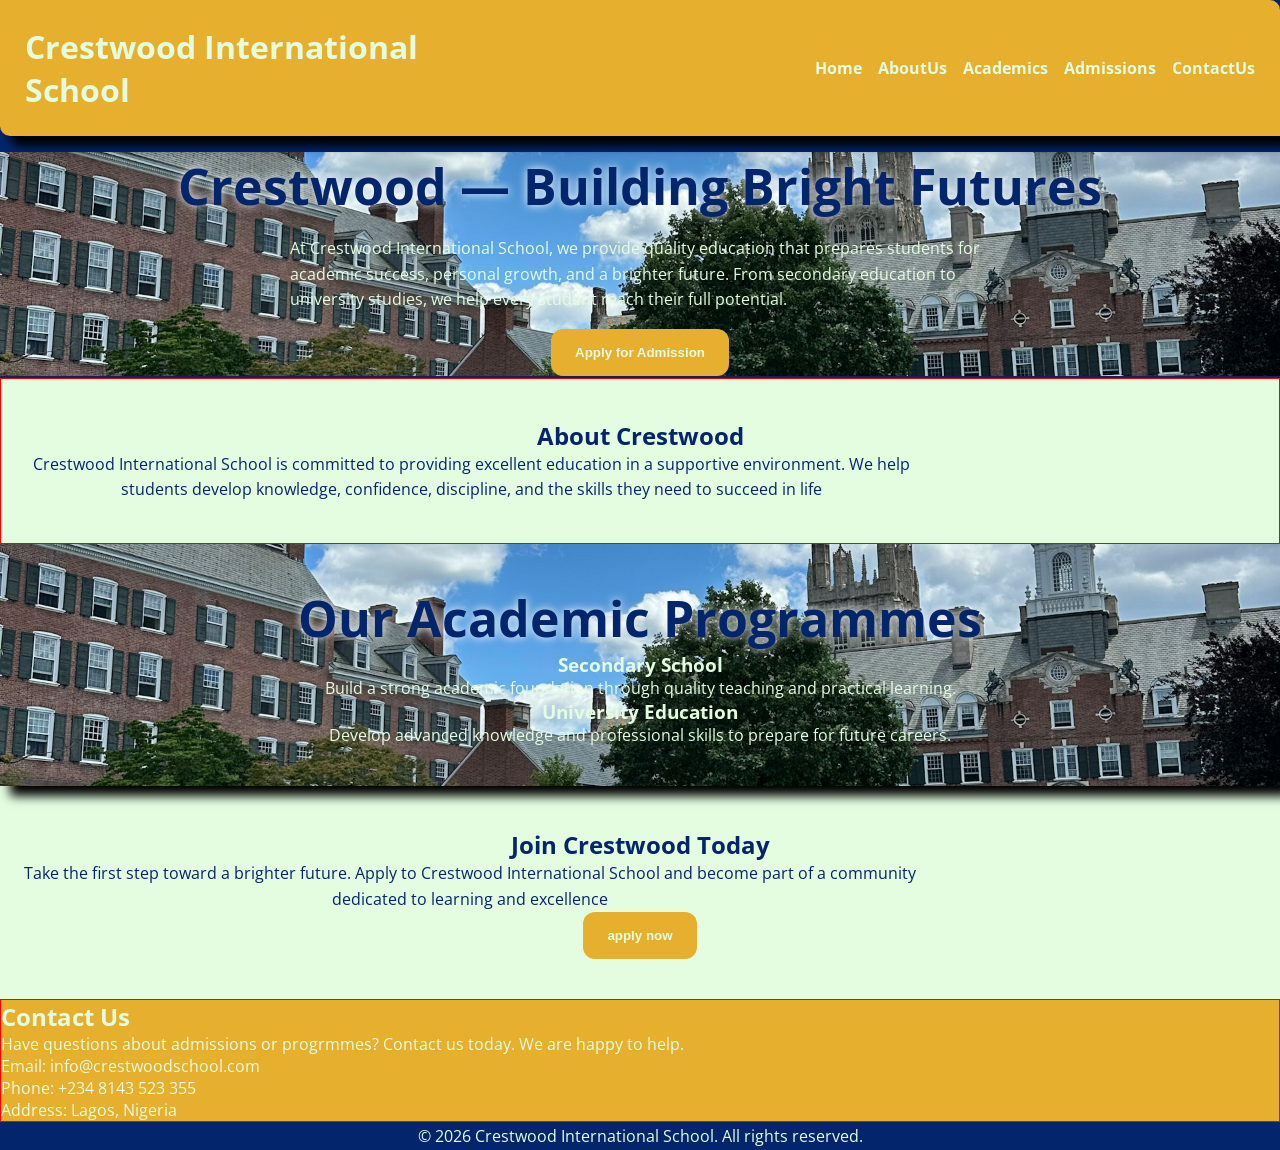
==== index.html @ 16b4190a "first commit" ====
<!DOCTYPE html>
<html lang="en">
<head>
    <title>Crestwood</title>
    <link rel="stylesheet" href="style.css">
    <link rel="preconnect" href="https://fonts.googleapis.com">
<link rel="preconnect" href="https://fonts.gstatic.com" crossorigin>
<link href="https://fonts.googleapis.com/css2?family=Open+Sans:ital,wght@0,300..800;1,300..800&display=swap" rel="stylesheet">
</head>
<body>
    <header class="header">
        <div class="name">
            <h1>Crestwood International School</h1>
        </div>
        <nav>
            <ul>
                <li><a href="#">Home</a></li>
                <li><a href="#">AboutUs</a></li>
                <li><a href="#">Academics</a></li>
                <li><a href="#">Admissions</a></li>
                <li><a href="#">ContactUs</a></li>
            </ul>
        </nav>
    </header>
    <section class="hero">
        <h2><span>Crestwood &mdash; Building Bright Futures</span></h2>
        <p>At Crestwood International School, we provide quality education that prepares students for academic success, personal growth, and a brighter future. From secondary education to university studies, we help every student reach their full potential.</p>
        <button>Apply for Admission</button>
    </section>
    <div class="all">
        <section class="about-us">
            <h2> About Crestwood</h2>
            <p>Crestwood International School is committed to providing excellent education in a supportive environment. We help students develop knowledge, confidence, discipline, and the skills they need to succeed in life</p>
        </section>
        <section class="academic">
            <h2><span>Our Academic Programmes</span></h2>
            <h3>Secondary School</h3>
            <p>Build a strong academic foundation through quality teaching and practical learning.</p>
            <h3>University Education</h3>
            <p>Develop advanced knowledge and professional skills to prepare for future careers.</p>
        </section>
        <section class="admissions">
            <h2>Join Crestwood Today</h2>
            <p>Take the first step toward a brighter future. Apply to Crestwood International School and become part of a community dedicated to learning and excellence</p>
            <button>apply now</button>
        </section>
    </div>
    <section class="contact">
        <h2>Contact Us</h2>
        <p>Have questions about admissions or progrmmes? Contact us today. We are happy to help.</p>
        <p>Email: info&commat;crestwoodschool.com</p>
        <p>Phone: +234 8143 523 355</p>
        <p>Address: Lagos, Nigeria</p>
    </section>
    <footer>&copy; 2026 Crestwood International School. All rights reserved.</footer>
</body>
</html>
---- style.css ----
* {
    margin: 0px;
    padding: 0px;
    box-sizing: border-box;
}

body {
    font-family: "Open Sans", sans-serif;
    font-weight: 100px;
    font-style: normal;
    background-color: #03256C;
    color: #E4FDE1;
}

.header {
    background-color: #E6AF2E;
    display: flex;
    justify-content: space-between;
    padding: 25px;
    border-radius: 0px 10px 0px 10px;
    box-shadow: 10px 10px 10px black;
    margin-bottom: 16px;
    position: sticky;
    top: 0px;
    z-index: 100;
}

.name {
    width: 500px;
}

h1 {
    width: 100%;
}

a {
    text-decoration: none;
}

li {
    list-style: none;
}

nav {
    display: flex;
    align-items: center;
}

nav ul {
    gap: 16px;
    display: flex;
    font-weight: bold;
}

a {
    color: #E4FDE1;
}

button {
    cursor: pointer;
    padding: 16px 24px;
    border-radius: 12px;
    color: #E4FDE1;
    background-color: #E6AF2E;
    border: none;
    font-weight: bold;
}

.hero {
    padding: 0px 16px;
    gap: 16px;
    display: flex;
    align-items: center;
    justify-content: center;
    flex-direction: column;
    background-image: url(hero-background.jpg);
    background-repeat: no-repeat;
    background-size: cover;
    background-position: center;
}

.hero p {
    line-height: 1.6;
    max-width: 700px;
}

span {
    color: #03256C;
    text-shadow: 0px 0px 10px white;
    font-size: 50px;
}

.all {
    background-color: #E4FDE1;

}

.about-us {
    padding: 40px 20px;
    text-align: center;
    margin-top: 2px;
    color: #03256C;
    border: 1px solid red;
}


.about-us p {
    line-height: 1.6;
    width: 900px;
}

.academic {
    padding: 40px 20px;
    text-align: center;
    background-image: url(hero-background.jpg);
    background-repeat: no-repeat;
    background-size: cover;
    background-position: center; 
    box-shadow: 10px 10px 10px black;   
}

.academic p h3 {
    line-height: 1.6;
    width: 900px;
}

.admissions {
    padding: 40px 20px;
    text-align: center;
    margin-top: 2px;
    color: #03256C;
}

.admissions p {
    line-height: 1.6;
    width: 900px;
}

.contact {
    border: 1px solid red;
    background-color: #E6AF2E;
    
}

footer {
    text-align: center;
    padding: 3px 0px;
}
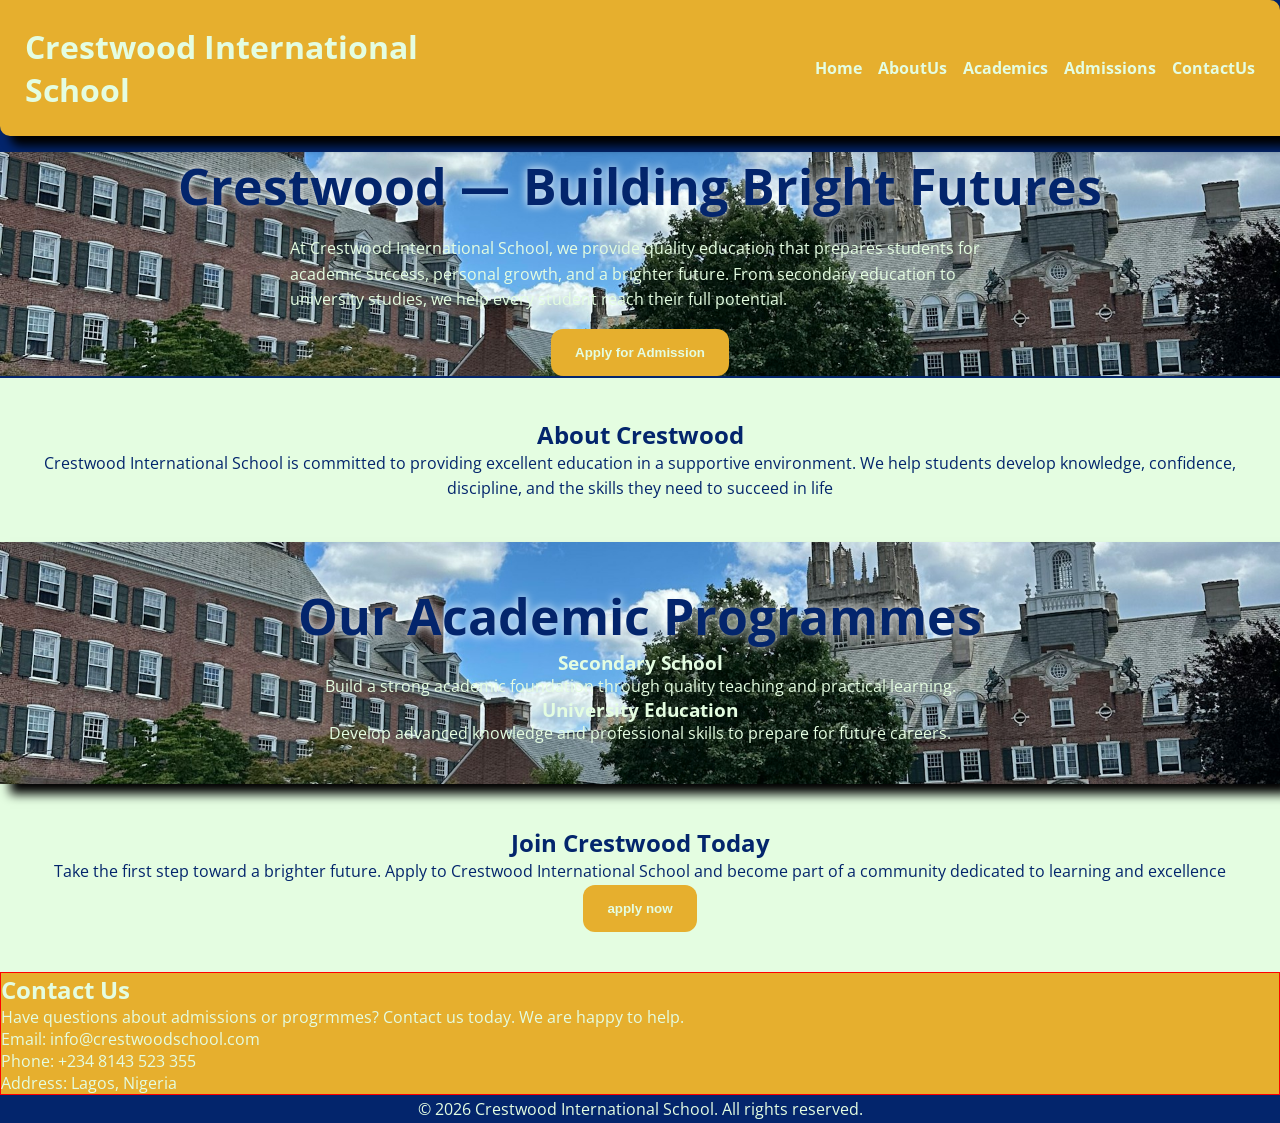
==== commit 11f78484: "code classify" ====
--- a/index.html
+++ b/index.html
@@ -27,7 +27,7 @@
         <p>At Crestwood International School, we provide quality education that prepares students for academic success, personal growth, and a brighter future. From secondary education to university studies, we help every student reach their full potential.</p>
         <button>Apply for Admission</button>
     </section>
-    <div class="all">
+    <div class="body">
         <section class="about-us">
             <h2> About Crestwood</h2>
             <p>Crestwood International School is committed to providing excellent education in a supportive environment. We help students develop knowledge, confidence, discipline, and the skills they need to succeed in life</p>
--- a/style.css
+++ b/style.css
@@ -90,7 +90,7 @@
     font-size: 50px;
 }
 
-.all {
+.body {
     background-color: #E4FDE1;
 
 }
@@ -100,13 +100,12 @@
     text-align: center;
     margin-top: 2px;
     color: #03256C;
-    border: 1px solid red;
+    /* border: 1px solid red; */
 }
 
 
 .about-us p {
     line-height: 1.6;
-    width: 900px;
 }
 
 .academic {
@@ -121,7 +120,6 @@
 
 .academic p h3 {
     line-height: 1.6;
-    width: 900px;
 }
 
 .admissions {
@@ -133,7 +131,7 @@
 
 .admissions p {
     line-height: 1.6;
-    width: 900px;
+    /* text-align: center; */
 }
 
 .contact {
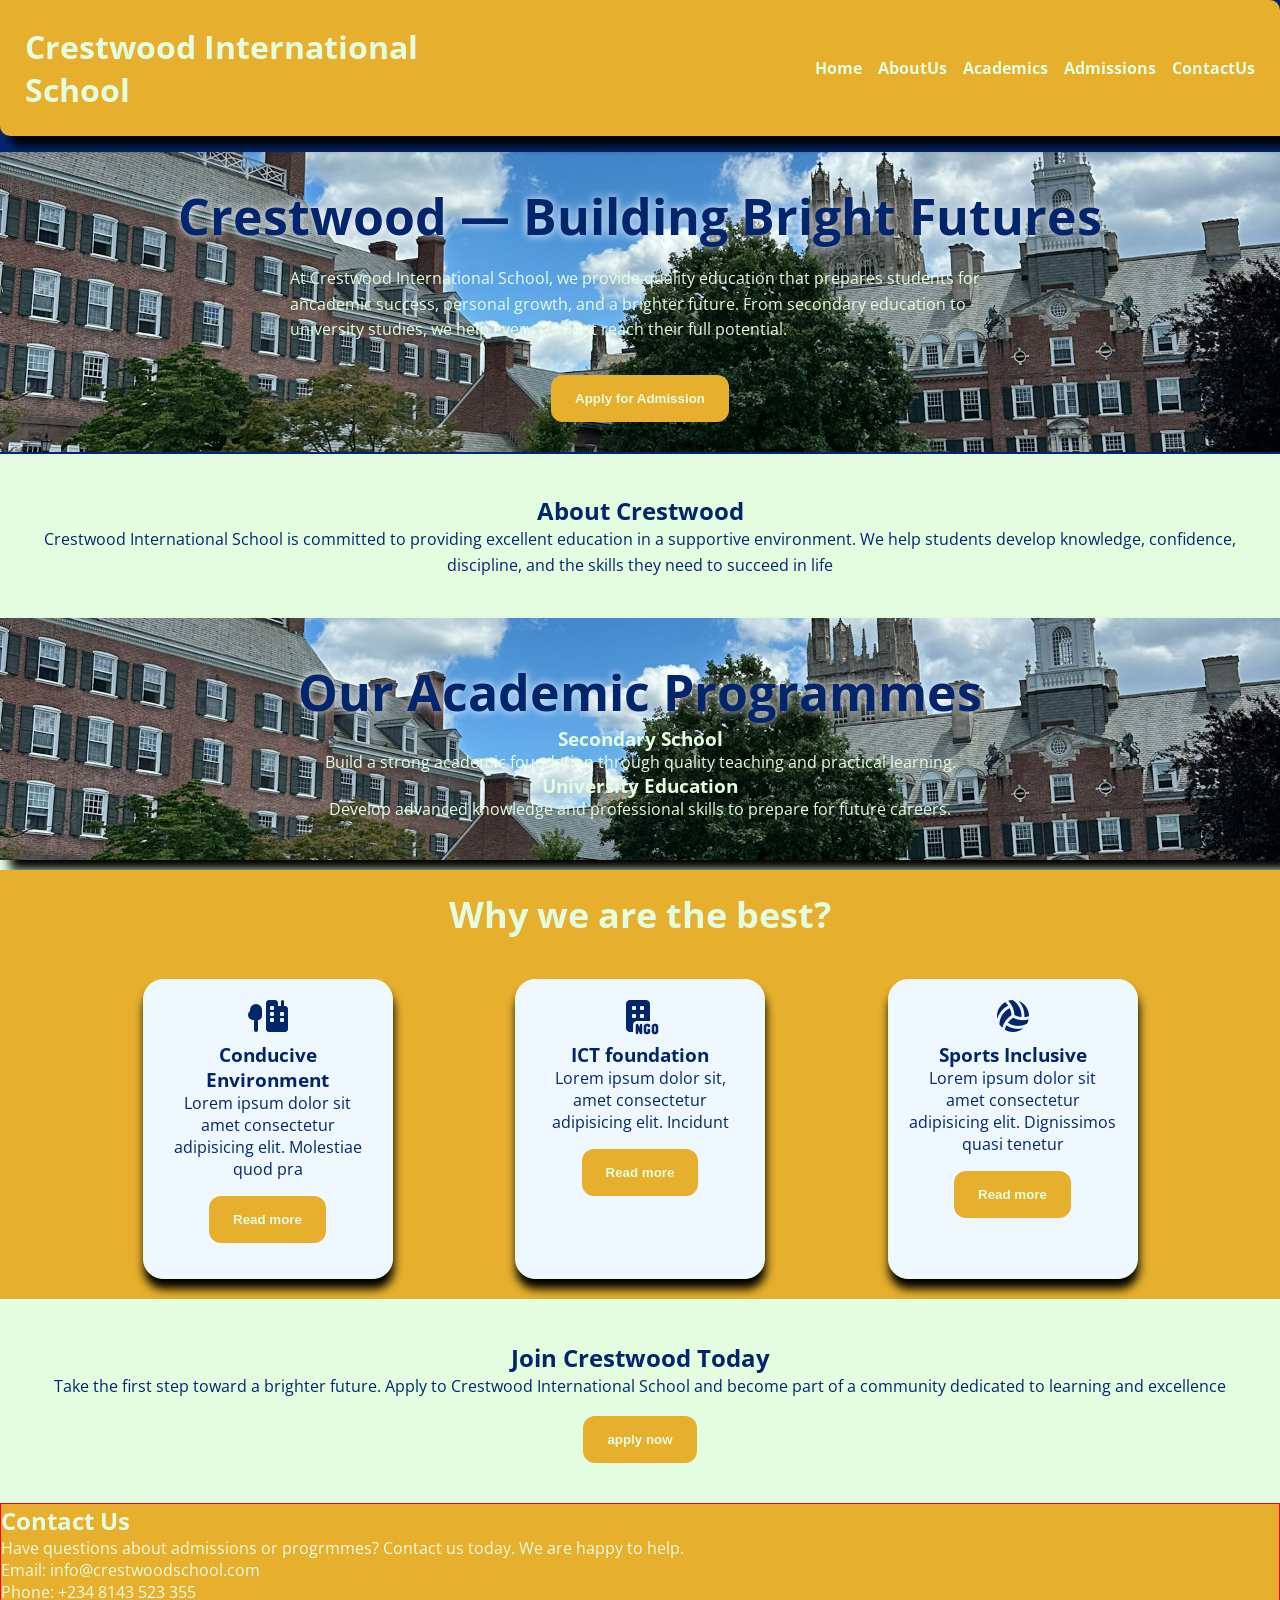
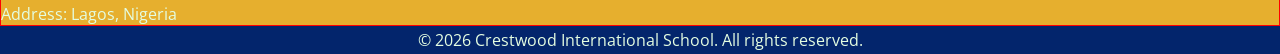
==== commit 7e24d34a: "commit" ====
--- a/index.html
+++ b/index.html
@@ -6,13 +6,16 @@
     <link rel="preconnect" href="https://fonts.googleapis.com">
 <link rel="preconnect" href="https://fonts.gstatic.com" crossorigin>
 <link href="https://fonts.googleapis.com/css2?family=Open+Sans:ital,wght@0,300..800;1,300..800&display=swap" rel="stylesheet">
+
+<!-- fontawesome -->
+ <link rel="stylesheet" href="../fontawesome/css/all.min.css">
 </head>
 <body>
     <header class="header">
         <div class="name">
             <h1>Crestwood International School</h1>
         </div>
-        <nav>
+        <nav class="nav">
             <ul>
                 <li><a href="#">Home</a></li>
                 <li><a href="#">AboutUs</a></li>
@@ -24,7 +27,7 @@
     </header>
     <section class="hero">
         <h2><span>Crestwood &mdash; Building Bright Futures</span></h2>
-        <p>At Crestwood International School, we provide quality education that prepares students for academic success, personal growth, and a brighter future. From secondary education to university studies, we help every student reach their full potential.</p>
+        <p>At Crestwood International School, we provide quality education that prepares students for ancademic success, personal growth, and a brighter future. From secondary education to university studies, we help every student reach their full potential.</p>
         <button>Apply for Admission</button>
     </section>
     <div class="body">
@@ -38,6 +41,31 @@
             <p>Build a strong academic foundation through quality teaching and practical learning.</p>
             <h3>University Education</h3>
             <p>Develop advanced knowledge and professional skills to prepare for future careers.</p>
+        </section>
+        <div class="why-us">
+            <h2>Why we are the best?</h2>
+        </div>
+
+        <section class="services">
+
+            <div class="card">
+                <i class="fa-solid fa-tree-city fa-2x" ></i>
+                <h3> Conducive Environment</h3>
+                <p>Lorem ipsum dolor sit amet consectetur adipisicing elit. Molestiae quod pra</p>
+                <button>Read more</button>
+            </div>
+            <div class="card">
+                <i class="fa-solid fa-building-ngo fa-2x"></i>
+                <h3>ICT foundation</h3>
+                <p>Lorem ipsum dolor sit, amet consectetur adipisicing elit. Incidunt</p>
+                <button>Read more</button>
+            </div>
+            <div class="card">
+                <i class="fa-solid fa-volleyball fa-2x " ></i>
+                <h3>Sports Inclusive</h3>
+                <p>Lorem ipsum dolor sit amet consectetur adipisicing elit. Dignissimos quasi tenetur</p>
+                <button>Read more</button>
+            </div>
         </section>
         <section class="admissions">
             <h2>Join Crestwood Today</h2>
--- a/style.css
+++ b/style.css
@@ -50,6 +50,11 @@
     gap: 16px;
     display: flex;
     font-weight: bold;
+    /* transition: all 0.5s; */
+}
+
+nav li :hover {
+    color: #03256C;
 }
 
 a {
@@ -59,15 +64,23 @@
 button {
     cursor: pointer;
     padding: 16px 24px;
+    margin-top: 16px;
     border-radius: 12px;
     color: #E4FDE1;
     background-color: #E6AF2E;
     border: none;
     font-weight: bold;
+    /* transition: all 0.5s; */
+}
+
+button:hover {
+    padding-bottom: 30px;
+    background-color: #03256C;
 }
 
 .hero {
     padding: 0px 16px;
+    min-height: 300px;
     gap: 16px;
     display: flex;
     align-items: center;
@@ -92,7 +105,7 @@
 
 .body {
     background-color: #E4FDE1;
-
+    
 }
 
 .about-us {
@@ -127,6 +140,7 @@
     text-align: center;
     margin-top: 2px;
     color: #03256C;
+    transition: all 0.5s;
 }
 
 .admissions p {
@@ -143,4 +157,39 @@
 footer {
     text-align: center;
     padding: 3px 0px;
+}
+
+.services {
+    /* color: red; */
+    color: #03256C;
+    display: flex;
+    justify-content: space-evenly;
+    background-color: #E6AF2E;
+    padding: 20px;
+    min-height: 300px;
+}
+
+.card {
+    border: 1px solid #E4FDE1;
+    width: 250px;
+    min-height: 300px;
+    padding: 20px;
+    border-radius: 20px;
+    background-color:aliceblue;
+    box-shadow: 1px 10px  10px black;
+    text-align: center;
+}
+
+i {
+    padding-bottom: 10px;
+}
+
+.why-us {
+    background-color: #E6AF2E;
+    display: flex;
+    justify-content: center;
+    margin-top: 10px;
+    padding: 20px 30px;
+    color: #E4FDE1;
+    font-size: 24px;
 }
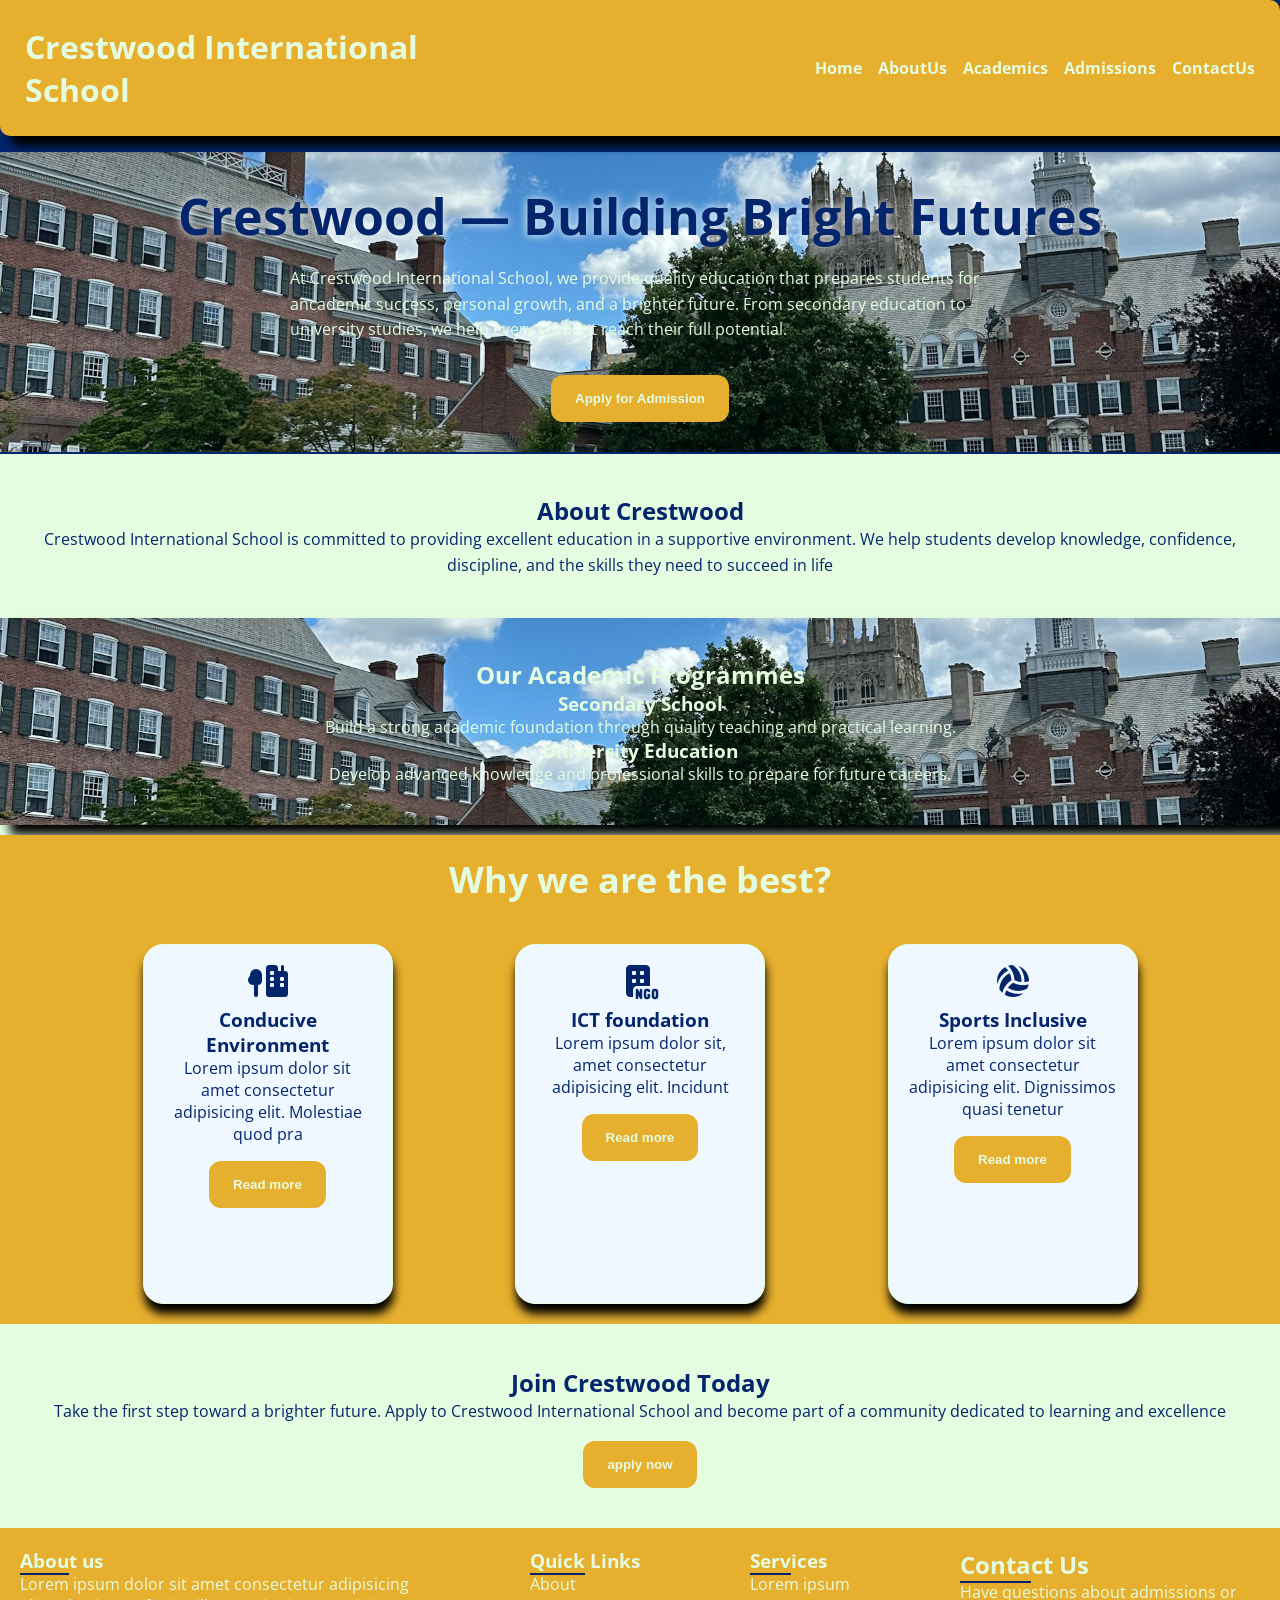
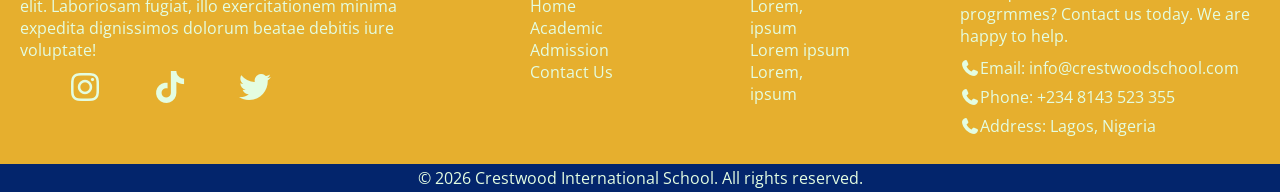
==== commit cb6a023d: "first commit" ====
--- a/index.html
+++ b/index.html
@@ -26,7 +26,7 @@
         </nav>
     </header>
     <section class="hero">
-        <h2><span>Crestwood &mdash; Building Bright Futures</span></h2>
+        <h2><span id="hero">Crestwood &mdash; Building Bright Futures</span></h2>
         <p>At Crestwood International School, we provide quality education that prepares students for ancademic success, personal growth, and a brighter future. From secondary education to university studies, we help every student reach their full potential.</p>
         <button>Apply for Admission</button>
     </section>
@@ -73,13 +73,52 @@
             <button>apply now</button>
         </section>
     </div>
-    <section class="contact">
-        <h2>Contact Us</h2>
-        <p>Have questions about admissions or progrmmes? Contact us today. We are happy to help.</p>
-        <p>Email: info&commat;crestwoodschool.com</p>
-        <p>Phone: +234 8143 523 355</p>
-        <p>Address: Lagos, Nigeria</p>
-    </section>
+
+    <div class="info">
+        <section class="info-about">
+            <h3><span class="decoration">Abou</span>t us</h3>
+            <p>Lorem ipsum dolor sit amet consectetur adipisicing elit. Laboriosam fugiat, illo exercitationem minima expedita dignissimos dolorum beatae debitis iure voluptate!</p>
+            <div class="info-icons">
+                <i class="fa-brands fa-instagram fa-2x" style="color: #E4FDE1; "></i>
+                <i class="fa-brands fa-tiktok fa-2x" style="color: #E4FDE1;"></i>
+                <i class="fa-brands fa-twitter fa-2x"  style="color: #E4FDE1;"></i>
+            </div>
+        </section>
+
+        <section info-links>
+            <h3><span class="decoration">Quick</span> Links</h3>
+            <div>
+                <ul>
+                    <li><a href="#">About</a></li>
+                    <li><a href="#">Home</a></li>
+                    <li><a href="#">Academic</a></li>
+                    <li><a href="#">Admission</a></li>
+                    <li><a href="#">Contact Us</a></li>
+                </ul>
+            </div>
+        </section>
+
+        <section class="info-services">
+            <h3><span class="decoration">Serv</span>ices</h3>
+            <div>
+                <p>Lorem ipsum</p>
+                <p>Lorem, ipsum</p>
+                <p>Lorem ipsum</p>
+                <p>Lorem, ipsum</p>
+            </div>
+        </section>
+        <section class="info-contact">
+            <h2><span class="decoration">Conta</span>ct Us</h2>
+            <p>Have questions about admissions or progrmmes? Contact us today. We are happy to help.</p>
+            <div class="info-fa">
+                <p> <i class="fa-solid fa-phone" style="color: #E4FDE1;"></i>Email: info&commat;crestwoodschool.com</p>
+               <p> <i class="fa-solid fa-phone" style="color: #E4FDE1;"></i>Phone: +234 8143 523 355</p>
+                <p><i class="fa-solid fa-phone" style="color: #E4FDE1; "></i>Address: Lagos, Nigeria</p>
+            </div>
+        </section>
+    </div>
+
+    
     <footer>&copy; 2026 Crestwood International School. All rights reserved.</footer>
 </body>
 </html>
--- a/style.css
+++ b/style.css
@@ -97,7 +97,7 @@
     max-width: 700px;
 }
 
-span {
+#hero {
     color: #03256C;
     text-shadow: 0px 0px 10px white;
     font-size: 50px;
@@ -148,17 +148,6 @@
     /* text-align: center; */
 }
 
-.contact {
-    border: 1px solid red;
-    background-color: #E6AF2E;
-    
-}
-
-footer {
-    text-align: center;
-    padding: 3px 0px;
-}
-
 .services {
     /* color: red; */
     color: #03256C;
@@ -166,22 +155,80 @@
     justify-content: space-evenly;
     background-color: #E6AF2E;
     padding: 20px;
-    min-height: 300px;
+    min-height: 400px;
+    flex-wrap: wrap;
+    /* align-items: center; */
 }
 
 .card {
     border: 1px solid #E4FDE1;
     width: 250px;
-    min-height: 300px;
+    /* min-height: 300px; */
     padding: 20px;
     border-radius: 20px;
     background-color:aliceblue;
     box-shadow: 1px 10px  10px black;
     text-align: center;
+    gap: 10px;
 }
 
 i {
     padding-bottom: 10px;
+}
+
+.info {
+    /* border: 1px solid red; */
+    background-color: #E6AF2E;
+    display: flex;
+    justify-content: space-between;
+    gap: 30px;
+    flex-wrap: wrap;
+    padding: 20px;
+}
+
+#links {
+    display: inline-block;
+    /* border: 1px solid #E4FDE1; */
+}
+
+#info {
+    /* border: 1px solid #E4FDE1; */
+    width: 300px;
+    
+}
+
+.info-services {
+    /* border: 1px solid #E4FDE1; */
+    width: 100px;
+}
+
+.info-about {
+    width: 400px;
+}
+
+.info-contact {
+    width: 300px;
+}
+
+.decoration {
+    border-bottom: 2px solid #03256C;
+}
+
+.info-icons {
+    /* border: 1px solid blue; */
+    width: 300px;
+    display: flex;
+    margin-top: 10px;
+    justify-content: space-evenly;
+}
+
+.info-fa {
+    margin-top: 10px;
+} 
+
+footer {
+    text-align: center;
+    padding: 3px 0px;
 }
 
 .why-us {
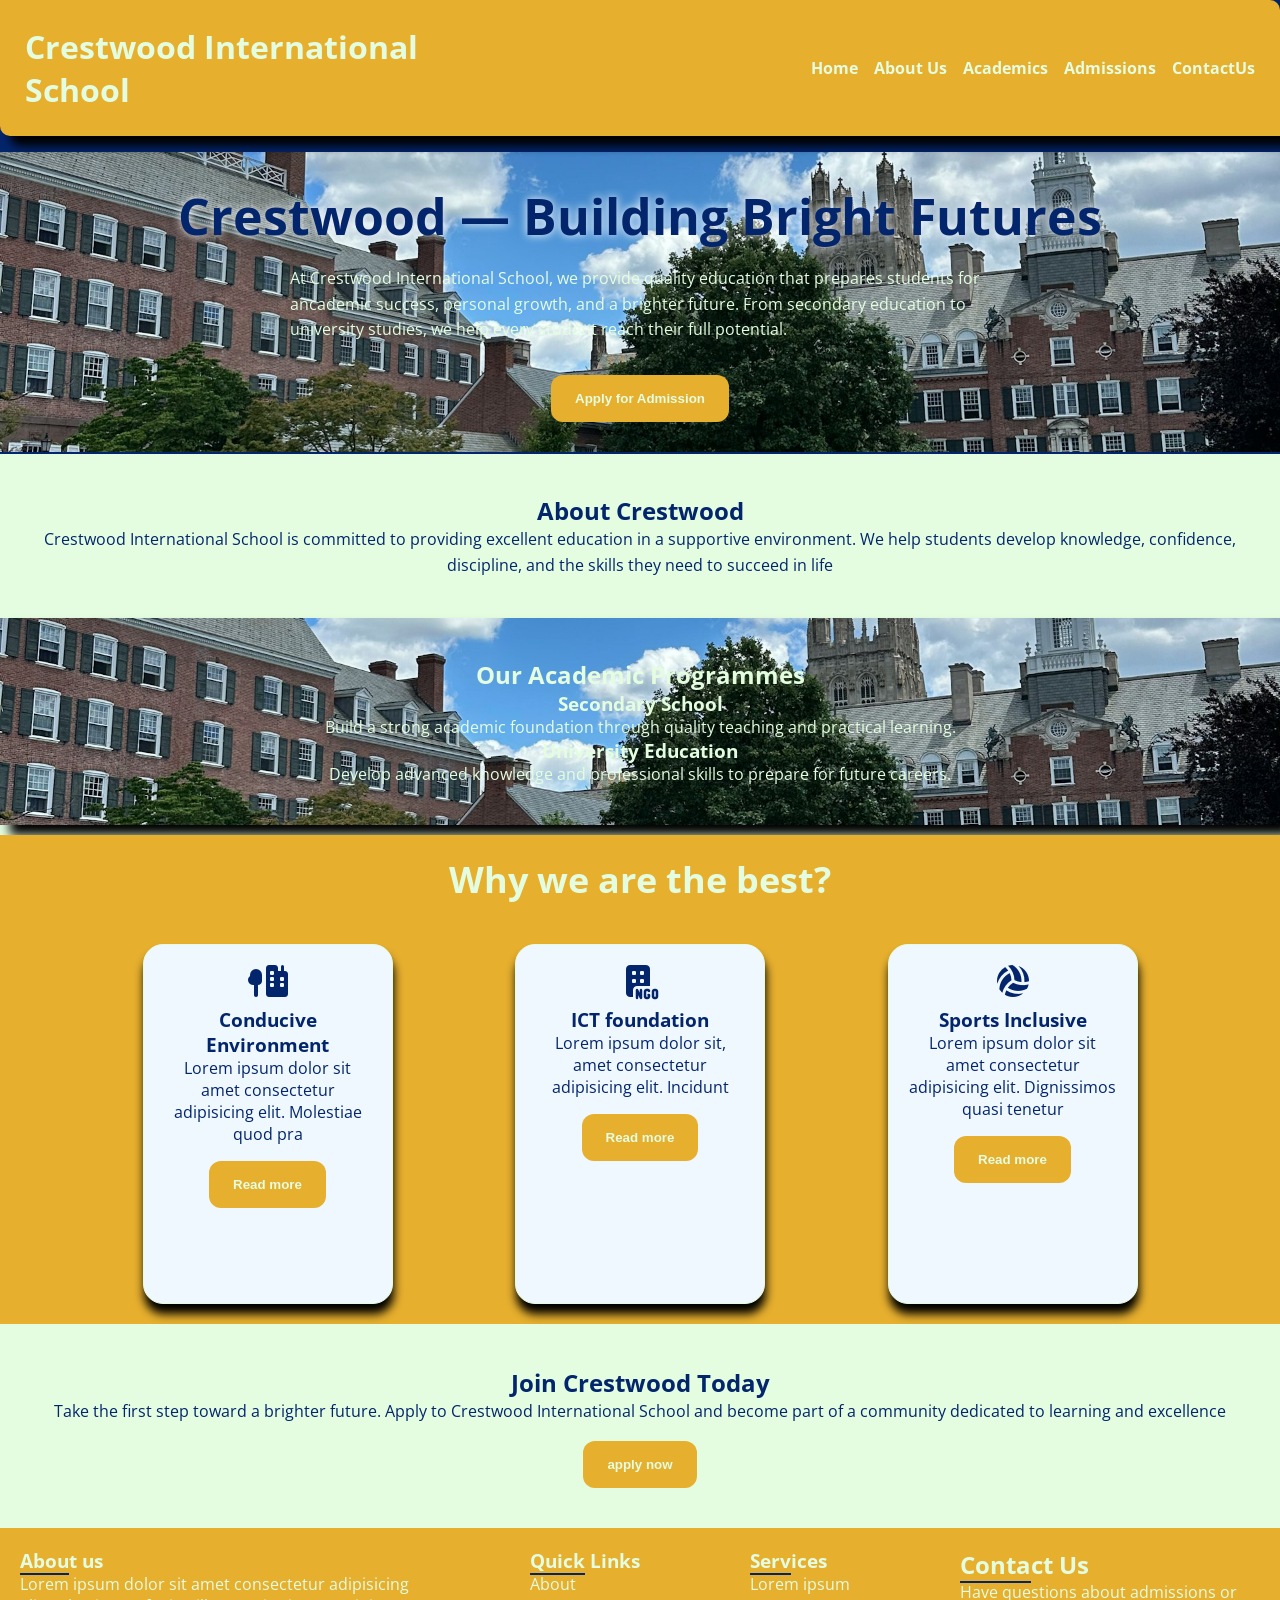
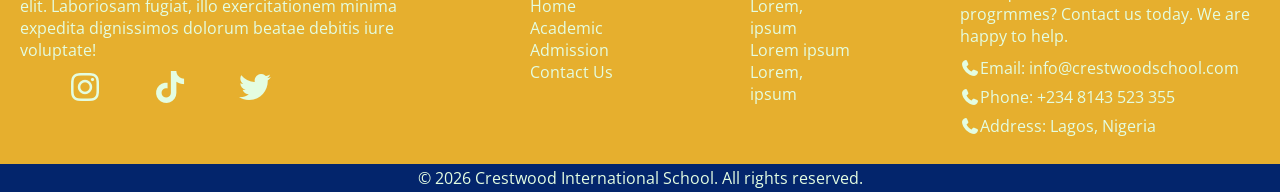
==== commit d4a7f7ed: "responsive design" ====
--- a/index.html
+++ b/index.html
@@ -18,7 +18,7 @@
         <nav class="nav">
             <ul>
                 <li><a href="#">Home</a></li>
-                <li><a href="#">AboutUs</a></li>
+                <li><a href="#">About Us</a></li>
                 <li><a href="#">Academics</a></li>
                 <li><a href="#">Admissions</a></li>
                 <li><a href="#">ContactUs</a></li>
--- a/style.css
+++ b/style.css
@@ -25,6 +25,7 @@
     z-index: 100;
 }
 
+
 .name {
     width: 500px;
 }
@@ -76,6 +77,45 @@
 button:hover {
     padding-bottom: 30px;
     background-color: #03256C;
+}
+
+/* header section on ipad screen size */
+@media (max-width:900px) {
+    h1  {
+        font-size: 2rem;
+        width: 800px;
+        text-shadow: 0 0 2px white;
+        box-shadow: none;
+    }
+    /* h1  {
+        font-size: 2rem;
+        width: 800px;
+        text-shadow: 0 0 2px white;
+    } */
+    
+    .header {
+        flex-direction: column;
+        align-items: center;
+        margin-bottom: 0px;
+        box-shadow: none;
+    }
+}
+
+/* header section on phone screen size */
+@media (max-width:594px) {
+    h1  {
+        font-size: 1.6rem;
+        /* width: 500px; */
+        margin-left: 40px;
+        text-shadow: 0 0 2px white;
+    }
+    
+    .header {
+        /* flex-direction: column; */
+        align-items: center;
+        box-shadow: none;
+        margin-bottom: 0px;
+    }
 }
 
 .hero {
@@ -106,6 +146,37 @@
 .body {
     background-color: #E4FDE1;
     
+}
+
+/* hero section on phone screen size */
+@media (max-width: 900px) {
+    .hero {
+        height: 70vh;
+        margin-top: 0px;
+    }
+
+    .hero button {
+        margin-bottom: 20px;
+    }
+}
+
+/* hero section on phone screen size */
+@media (max-width: 594px) {
+    .hero {
+        height: 75vh;
+    }
+
+    #hero {
+        font-size: 30px;
+    }
+
+    .hero p {
+        font-size: 1rem;
+    }
+
+    .hero button {
+        margin-bottom: 35px;
+    }
 }
 
 .about-us {
@@ -176,6 +247,32 @@
     padding-bottom: 10px;
 }
 
+/* services section on ipad screen size */
+@media (max-width: 813px) {
+    .services {
+        display: block;
+        /* background-color: #03256C; */
+        background-image: url(hero-background.jpg);
+        background-position: center;
+        background-size: cover;
+        
+    }
+    
+    .card {
+        margin: 0px auto;
+        margin-bottom: 16px;
+        border-radius: 1rem;
+        width: unset;
+        padding-bottom: 40px;
+        padding-top: 40px;
+        /* padding-left: 30px; */
+    }
+
+    .services p h3 i button {
+        margin-bottom: 16px;
+    }
+}
+
 .info {
     /* border: 1px solid red; */
     background-color: #E6AF2E;
